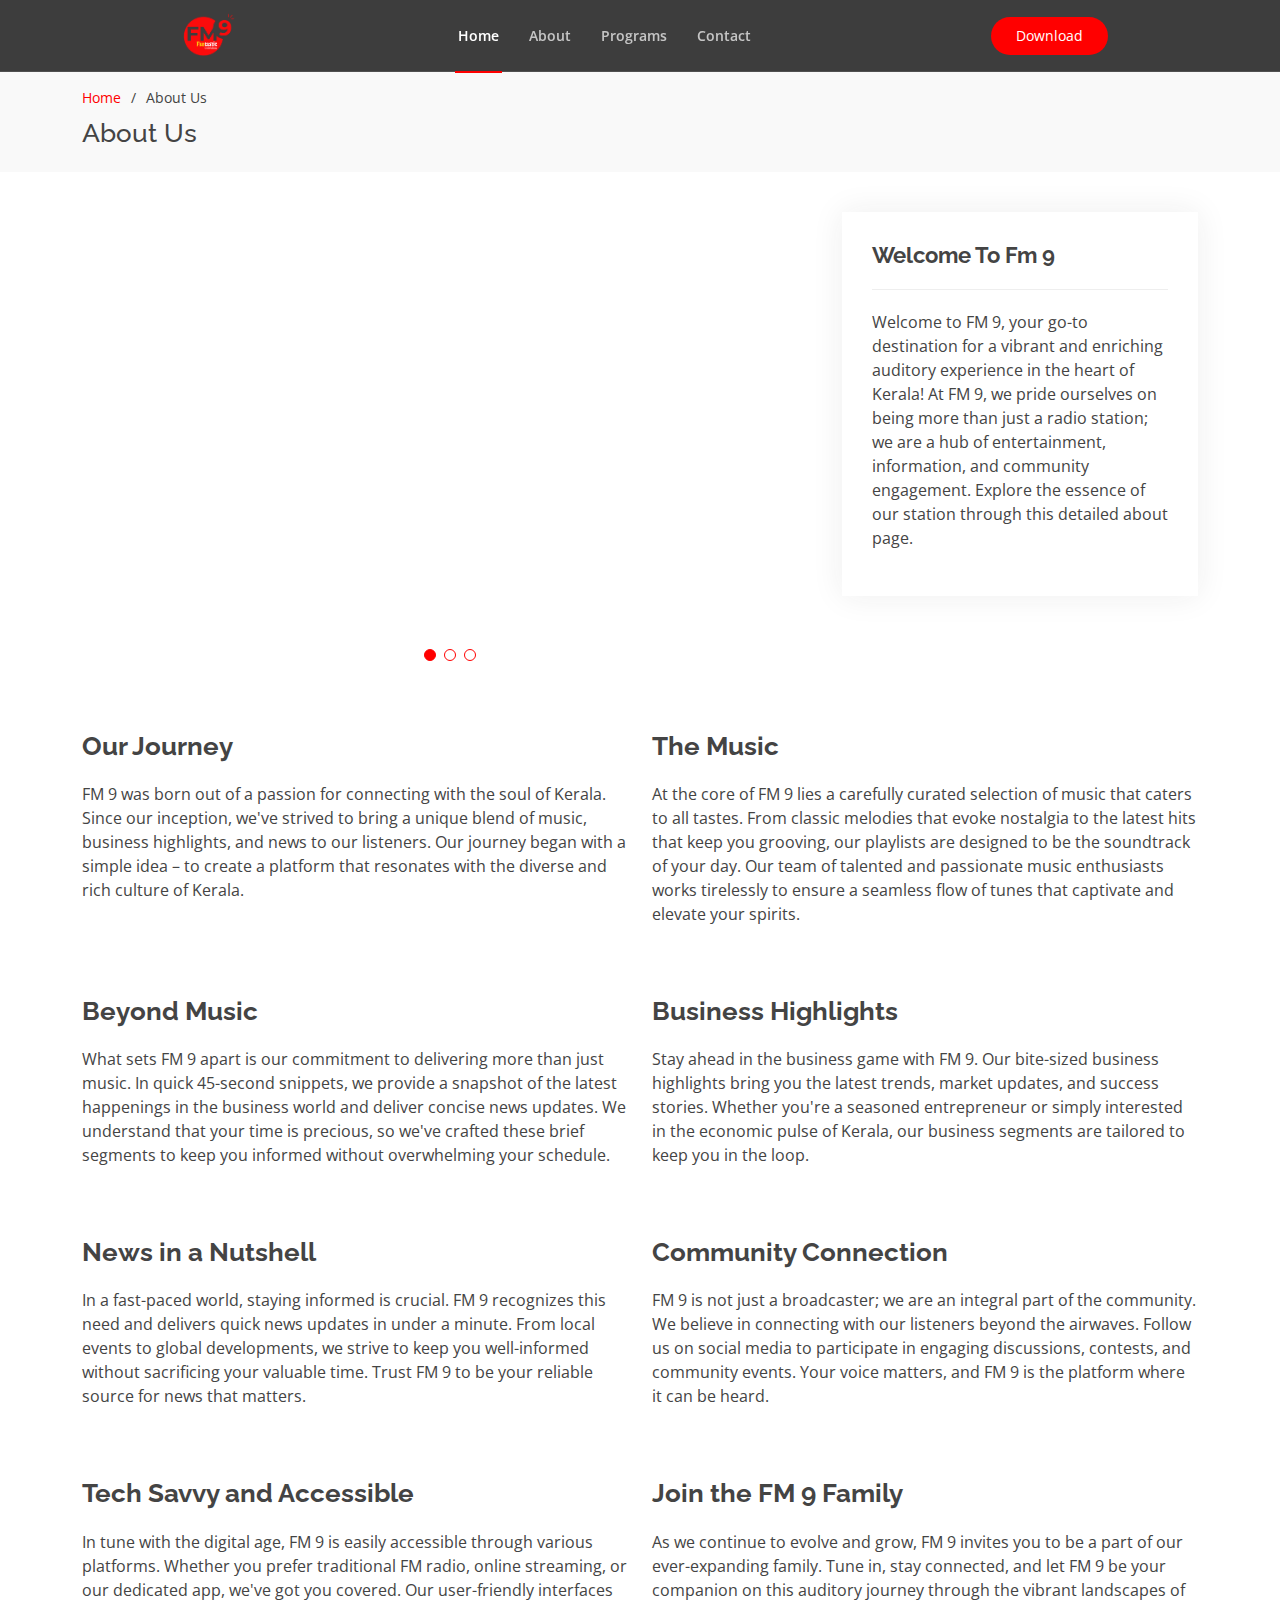
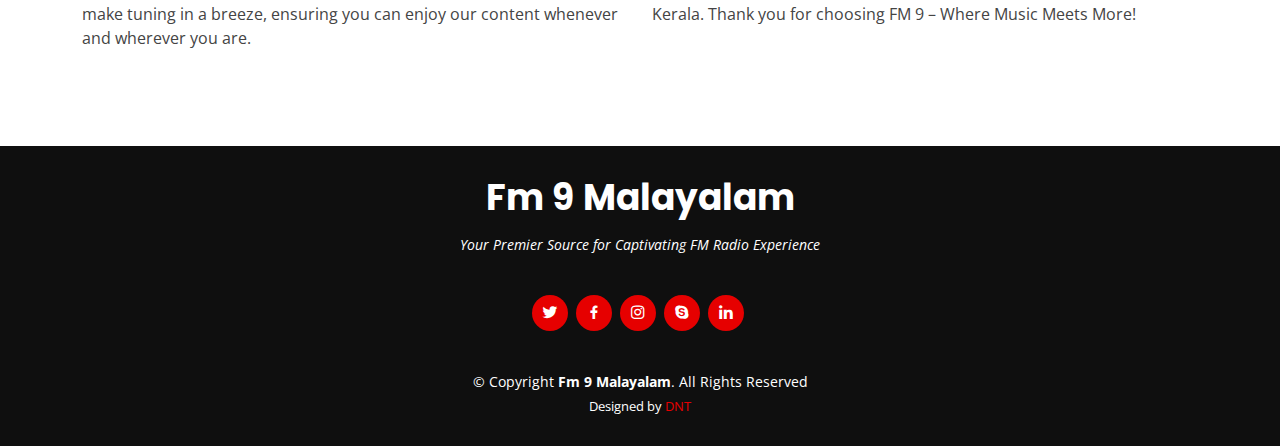
==== Fm9 Malayalam/about-us.html @ 74ba5a5b "after about detail" ====
<!DOCTYPE html>
<html lang="en">

<head>
  <meta charset="utf-8">
  <meta content="width=device-width, initial-scale=1.0" name="viewport">

  <title>Fm 9 Malayalam</title>
  <meta content="" name="description">
  <meta content="" name="keywords">

  <!-- Favicons -->
  <link href="assets/img/FM 9  Logo.png" rel="icon">
  <link href="assets/img/apple-touch-icon.png" rel="apple-touch-icon">

  <!-- Google Fonts -->
  <link href="https://fonts.googleapis.com/css?family=Open+Sans:300,300i,400,400i,600,600i,700,700i|Raleway:300,300i,400,400i,500,500i,600,600i,700,700i|Poppins:300,300i,400,400i,500,500i,600,600i,700,700i" rel="stylesheet">

  <!-- Vendor CSS Files -->
  <link href="assets/vendor/bootstrap/css/bootstrap.min.css" rel="stylesheet">
  <link href="assets/vendor/bootstrap-icons/bootstrap-icons.css" rel="stylesheet">
  <link href="assets/vendor/boxicons/css/boxicons.min.css" rel="stylesheet">
  <link href="assets/vendor/glightbox/css/glightbox.min.css" rel="stylesheet">
  <link href="assets/vendor/remixicon/remixicon.css" rel="stylesheet">
  <link href="assets/vendor/swiper/swiper-bundle.min.css" rel="stylesheet">

  <!-- Template Main CSS File -->
  <link href="assets/css/style.css" rel="stylesheet">

</head>

<body>

  <!-- ======= Header ======= -->
  <header id="header" class="fixed-top header-inner-pages">
    <div class="container-fluid">

      <div class="row justify-content-center">
        <div class="col-xl-9 d-flex align-items-center justify-content-lg-between">
          <h1 class="logo me-auto me-lg-0"><a href="index.html"><img src="./assets/img/FM 9  Logo.png" alt="Logo" class="img-fluid"></a></h1>
          <!-- Uncomment below if you prefer to use an image logo -->
          <!-- <a href="index.html" class="logo me-auto me-lg-0"><img src="assets/img/logo.png" alt="" class="img-fluid"></a>-->

          <nav id="navbar" class="navbar order-last order-lg-0">
            <ul>
              <li><a class="nav-link scrollto active" href="#hero">Home</a></li>
              <li><a class="nav-link scrollto" href="#about">About</a></li>
              <li><a class="nav-link scrollto" href="#programs">Programs</a></li>
              <li><a class="nav-link scrollto" href="#contact">Contact</a></li>
            </ul>
            <i class="bi bi-list mobile-nav-toggle"></i>
          </nav><!-- .navbar -->

          <a href="#about" class="get-started-btn scrollto">Download</a>
        </div>
      </div>

    </div>
  </header><!-- End Header -->

  <main id="main">

    <!-- ======= Breadcrumbs ======= -->
    <section id="breadcrumbs" class="breadcrumbs">
      <div class="container">

        <ol>
          <li><a href="index.html">Home</a></li>
          <li>About Us</li>
        </ol>
        <h2>About Us</h2>

      </div>
    </section><!-- End Breadcrumbs -->

    <!-- ======= Portfolio Details Section ======= -->
    <section id="portfolio-details" class="portfolio-details">
      <div class="container">

        <div class="row gy-4">

          <div class="col-lg-8">
            <div class="portfolio-details-slider swiper">
              <div class="swiper-wrapper align-items-center">

                <div class="swiper-slide">
                  <img src="assets/img/about/sound-engineer-adjusting-electric-mixer-recording-studio-generated-by-ai.jpg" alt="">
                </div>

                <div class="swiper-slide">
                  <img src="assets/img/about/hand-holds-camera-captures-stunning-cityscape-sunset-generated-by-ai.jpg" alt="">
                </div>

                <div class="swiper-slide">
                  <img src="assets/img/about/radio-upscaled (1).png" alt="">
                </div>

              </div>
              <div class="swiper-pagination"></div>
            </div>
          </div>

          <div class="col-lg-4">
            <div class="portfolio-info">
              <h3>Welcome To Fm 9</h3>
              <p>
                Welcome to FM 9, your go-to destination for a vibrant and enriching auditory experience in the heart of Kerala! At FM 9, we pride ourselves on being more than just a radio station; we are a hub of entertainment, information, and community engagement. Explore the essence of our station through this detailed about page.
              </p>
            </div>
          </div>
          <div class="portfolio-description col-lg-6">
            <h2>Our Journey</h2>
            <p>
              FM 9 was born out of a passion for connecting with the soul of Kerala. Since our inception, we've strived to bring a unique blend of music, business highlights, and news to our listeners. Our journey began with a simple idea – to create a platform that resonates with the diverse and rich culture of Kerala.
            </p>
          </div>
          <div class="portfolio-description col-lg-6">
            <h2>The Music</h2>
            <p>
              At the core of FM 9 lies a carefully curated selection of music that caters to all tastes. From classic melodies that evoke nostalgia to the latest hits that keep you grooving, our playlists are designed to be the soundtrack of your day. Our team of talented and passionate music enthusiasts works tirelessly to ensure a seamless flow of tunes that captivate and elevate your spirits.
            </p>
          </div>
          <div class="portfolio-description col-lg-6">
            <h2>Beyond Music</h2>
            <p>
              What sets FM 9 apart is our commitment to delivering more than just music. In quick 45-second snippets, we provide a snapshot of the latest happenings in the business world and deliver concise news updates. We understand that your time is precious, so we've crafted these brief segments to keep you informed without overwhelming your schedule.
            </p>
          </div>
          <div class="portfolio-description col-lg-6">
            <h2>Business Highlights</h2>
            <p>
              Stay ahead in the business game with FM 9. Our bite-sized business highlights bring you the latest trends, market updates, and success stories. Whether you're a seasoned entrepreneur or simply interested in the economic pulse of Kerala, our business segments are tailored to keep you in the loop.
            </p>
          </div>
          <div class="portfolio-description col-lg-6">
            <h2>News in a Nutshell</h2>
            <p>
              In a fast-paced world, staying informed is crucial. FM 9 recognizes this need and delivers quick news updates in under a minute. From local events to global developments, we strive to keep you well-informed without sacrificing your valuable time. Trust FM 9 to be your reliable source for news that matters.
            </p>
          </div>
          <div class="portfolio-description col-lg-6">
            <h2>Community Connection</h2>
            <p>
              FM 9 is not just a broadcaster; we are an integral part of the community. We believe in connecting with our listeners beyond the airwaves. Follow us on social media to participate in engaging discussions, contests, and community events. Your voice matters, and FM 9 is the platform where it can be heard.
            </p>
          </div>
          <div class="portfolio-description col-lg-6">
            <h2>Tech Savvy and Accessible</h2>
            <p>
              In tune with the digital age, FM 9 is easily accessible through various platforms. Whether you prefer traditional FM radio, online streaming, or our dedicated app, we've got you covered. Our user-friendly interfaces make tuning in a breeze, ensuring you can enjoy our content whenever and wherever you are.
            </p>
          </div>
          <div class="portfolio-description col-lg-6">
            <h2>Join the FM 9 Family</h2>
            <p>
              As we continue to evolve and grow, FM 9 invites you to be a part of our ever-expanding family. Tune in, stay connected, and let FM 9 be your companion on this auditory journey through the vibrant landscapes of Kerala. Thank you for choosing FM 9 – Where Music Meets More!
            </p>
          </div>

        </div>

      </div>
    </section><!-- End Portfolio Details Section -->

  </main><!-- End #main -->

  <!-- ======= Footer ======= -->
  <footer id="footer">
    <div class="container">
      <h3>Fm 9 Malayalam</h3>
      <p>Your Premier Source for Captivating FM Radio Experience</p>
      <div class="social-links">
        <a href="#" class="twitter"><i class="bx bxl-twitter"></i></a>
        <a href="#" class="facebook"><i class="bx bxl-facebook"></i></a>
        <a href="#" class="instagram"><i class="bx bxl-instagram"></i></a>
        <a href="#" class="google-plus"><i class="bx bxl-skype"></i></a>
        <a href="#" class="linkedin"><i class="bx bxl-linkedin"></i></a>
      </div>
      <div class="copyright">
        &copy; Copyright <strong><span>Fm 9 Malayalam</span></strong>. All Rights Reserved
      </div>
      <div class="credits">
        Designed by <a href="https://fm9live.com/">DNT</a>
      </div>
    </div>
  </footer><!-- End Footer -->

  <div id="preloader"></div>
  <a href="#" class="back-to-top d-flex align-items-center justify-content-center"><i class="bi bi-arrow-up-short"></i></a>

  <!-- Vendor JS Files -->
  <script src="assets/vendor/purecounter/purecounter_vanilla.js"></script>
  <script src="assets/vendor/bootstrap/js/bootstrap.bundle.min.js"></script>
  <script src="assets/vendor/glightbox/js/glightbox.min.js"></script>
  <script src="assets/vendor/isotope-layout/isotope.pkgd.min.js"></script>
  <script src="assets/vendor/swiper/swiper-bundle.min.js"></script>
  <script src="assets/vendor/php-email-form/validate.js"></script>

  <!-- Template Main JS File -->
  <script src="assets/js/main.js"></script>

</body>

</html>
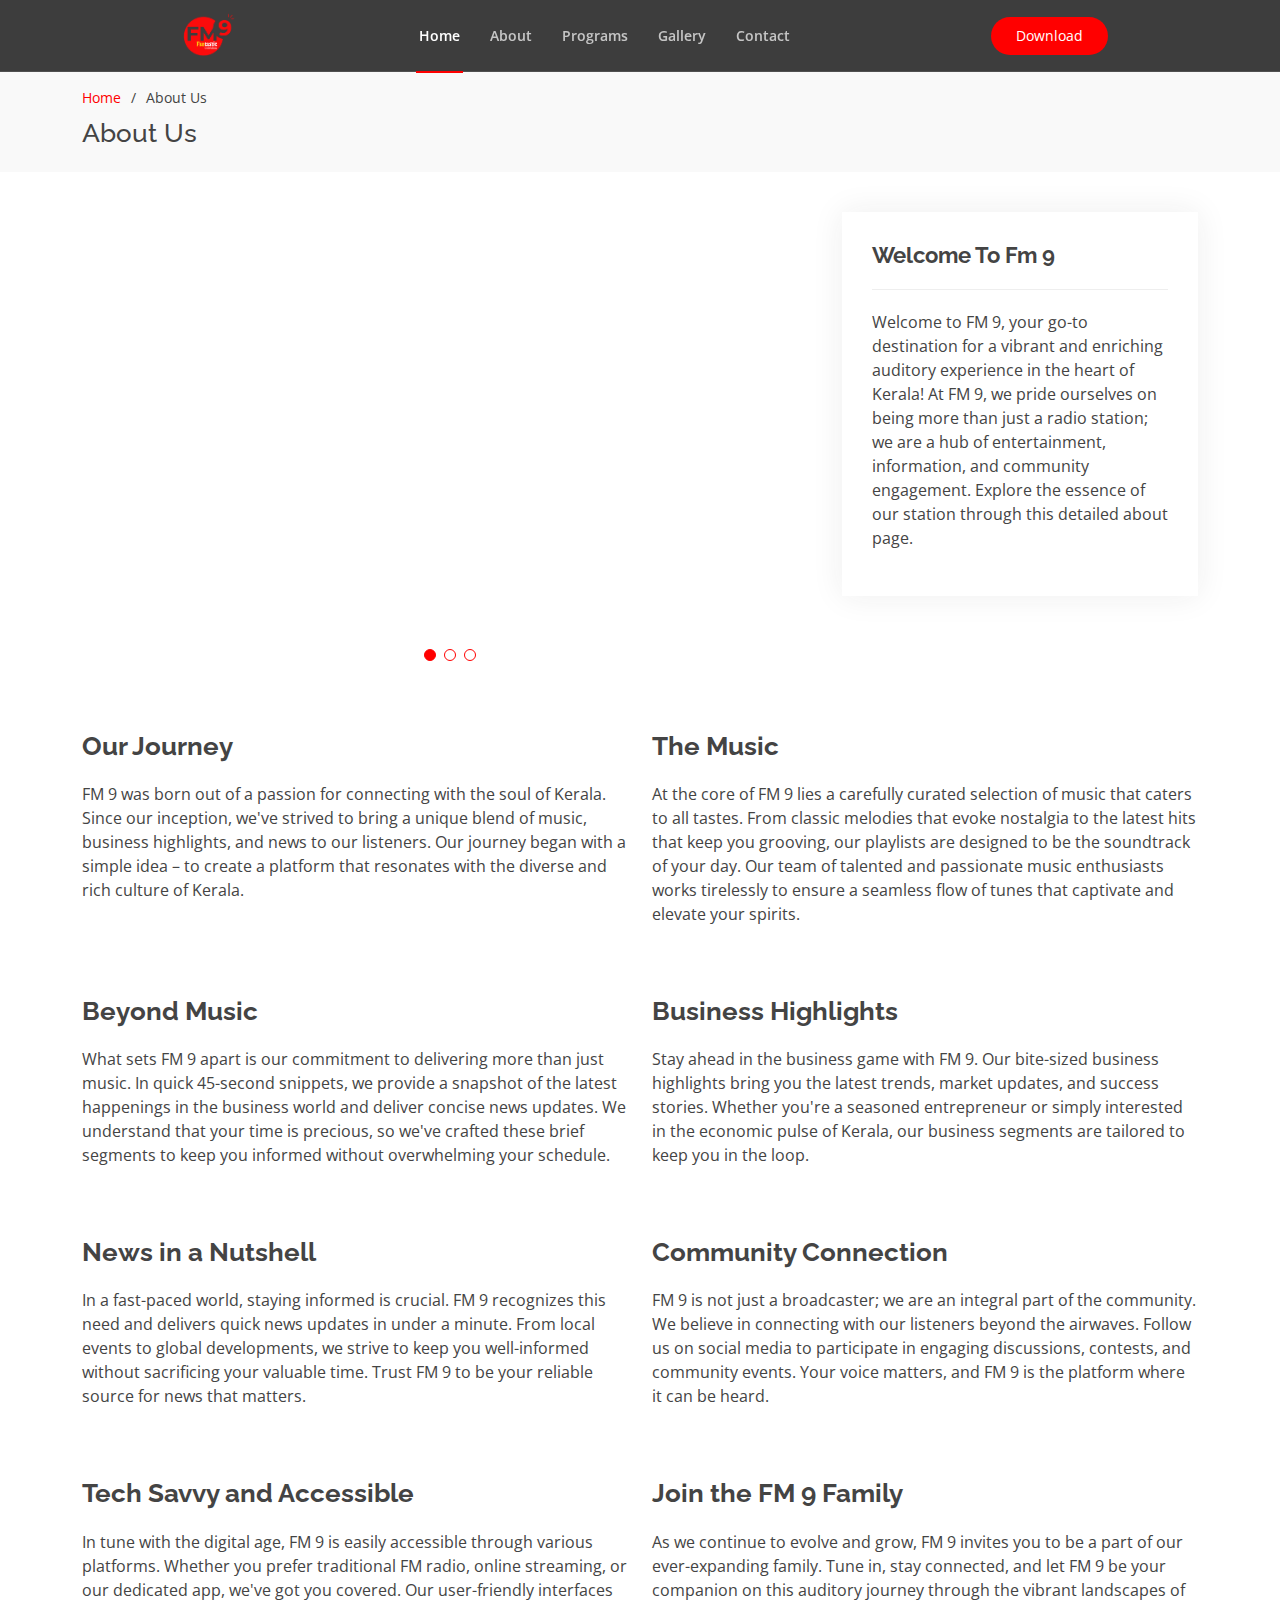
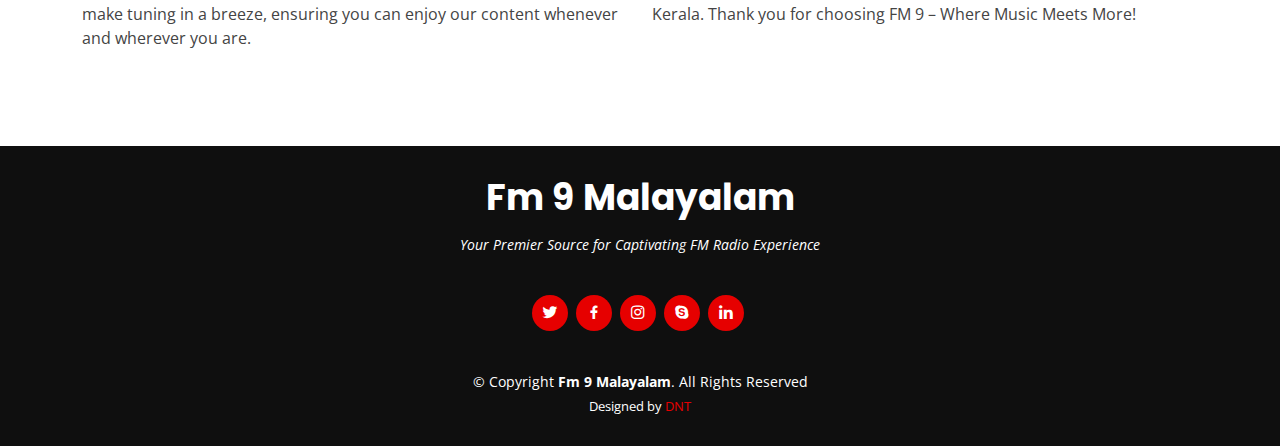
==== commit 6345f7d0: "befor contact" ====
--- a/Fm9 Malayalam/about-us.html
+++ b/Fm9 Malayalam/about-us.html
@@ -46,6 +46,7 @@
               <li><a class="nav-link scrollto active" href="#hero">Home</a></li>
               <li><a class="nav-link scrollto" href="#about">About</a></li>
               <li><a class="nav-link scrollto" href="#programs">Programs</a></li>
+              <li><a class="nav-link scrollto" href="#portfolio">Gallery</a></li>
               <li><a class="nav-link scrollto" href="#contact">Contact</a></li>
             </ul>
             <i class="bi bi-list mobile-nav-toggle"></i>
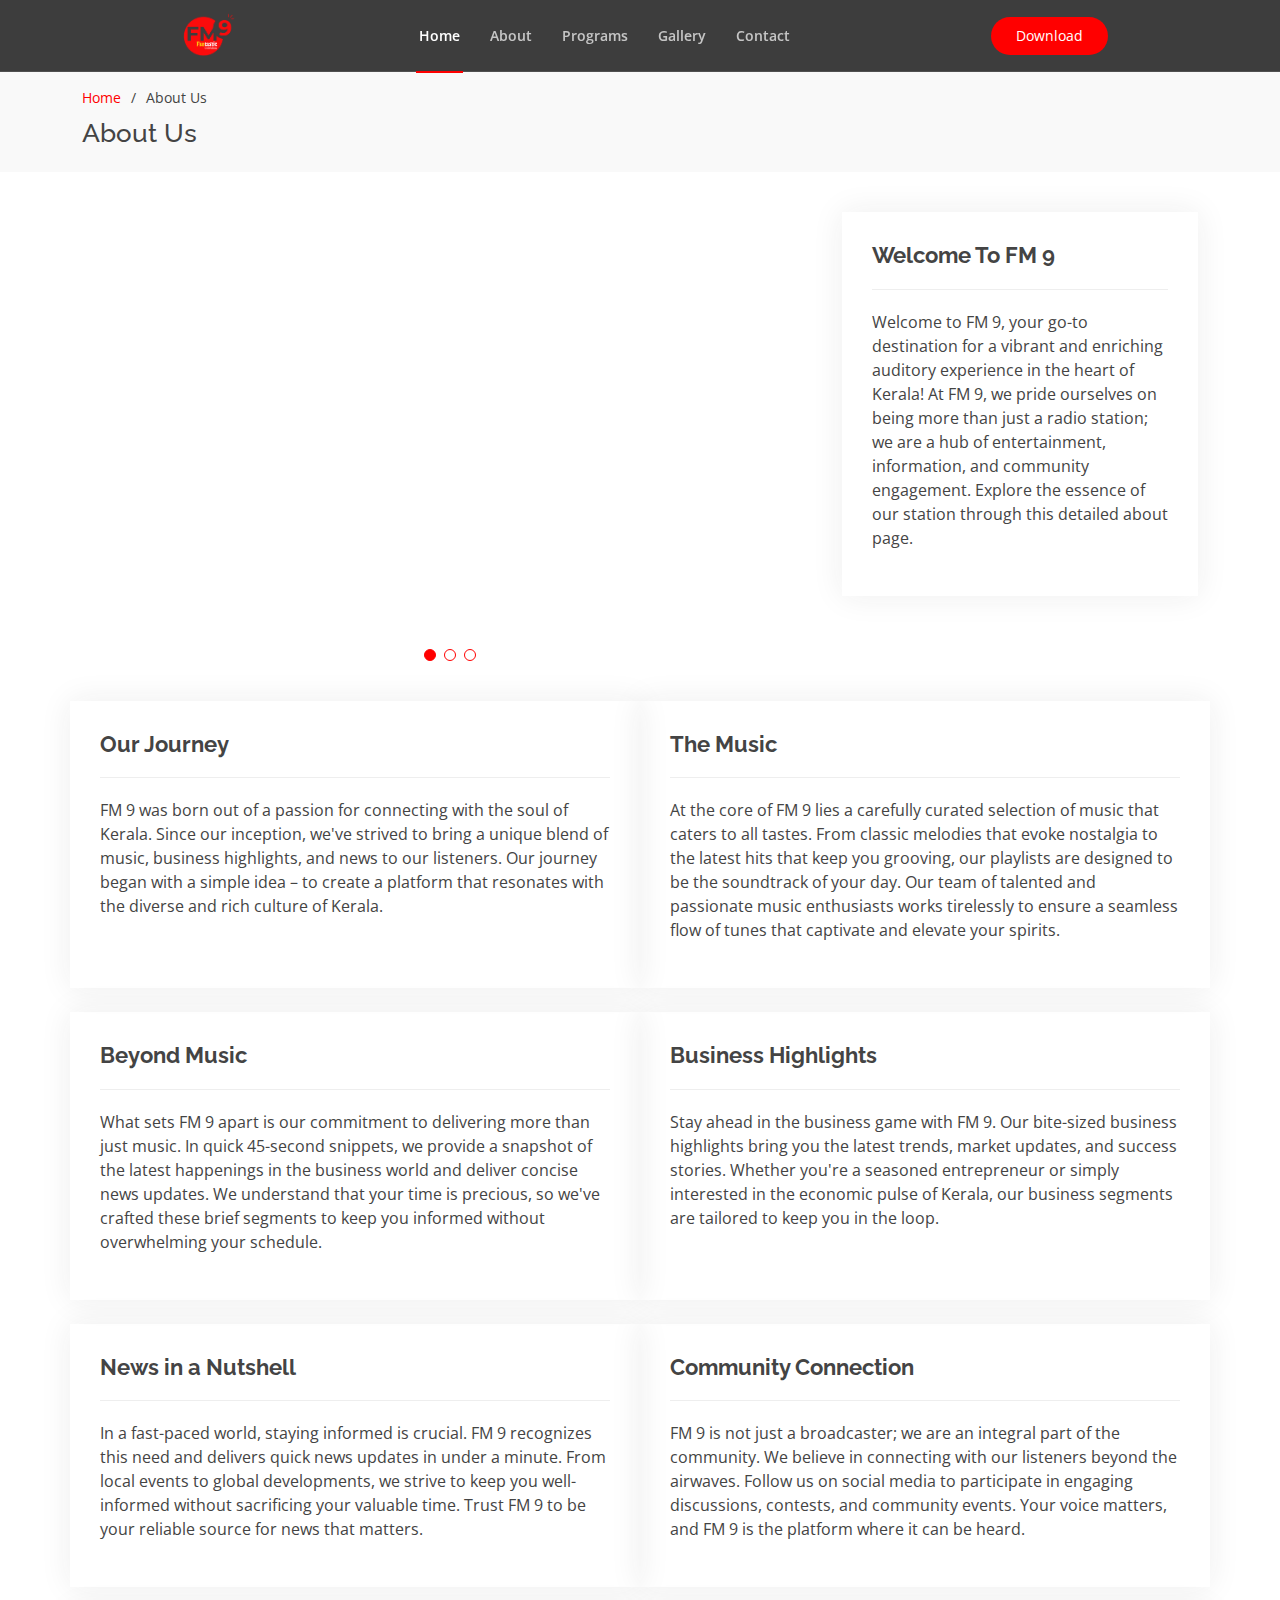
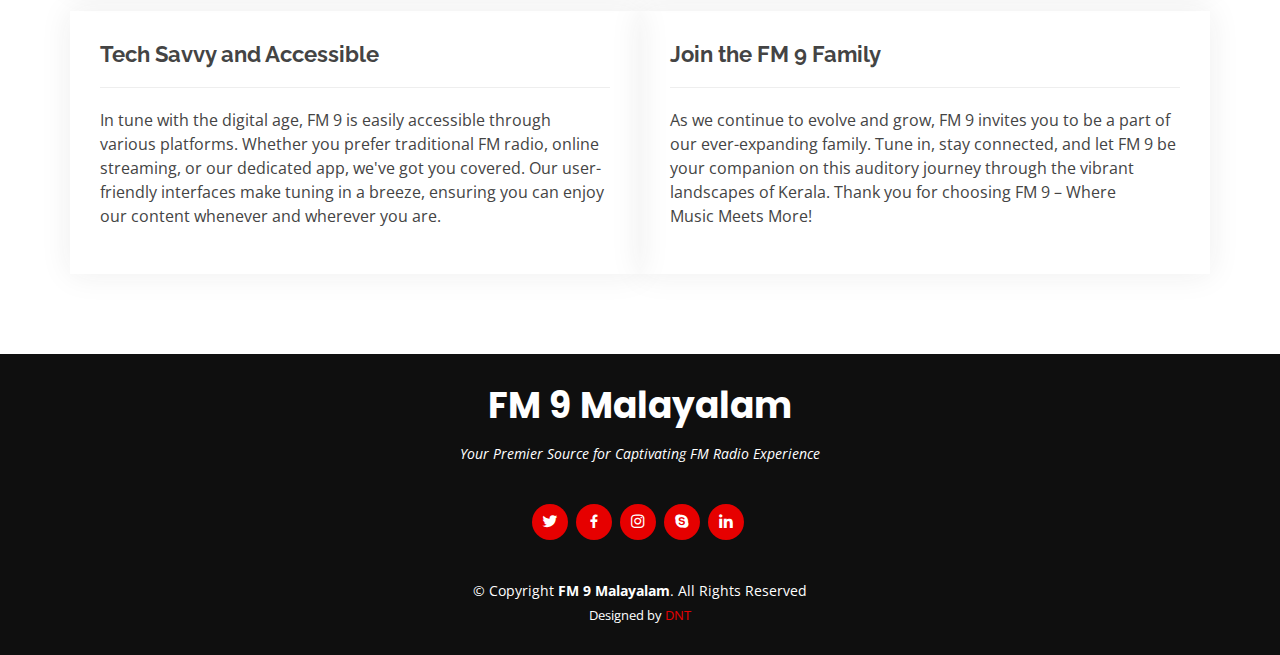
==== commit 85ab2f52: "final commit" ====
--- a/Fm9 Malayalam/about-us.html
+++ b/Fm9 Malayalam/about-us.html
@@ -5,7 +5,7 @@
   <meta charset="utf-8">
   <meta content="width=device-width, initial-scale=1.0" name="viewport">
 
-  <title>Fm 9 Malayalam</title>
+  <title>FM 9 Malayalam</title>
   <meta content="" name="description">
   <meta content="" name="keywords">
 
@@ -44,10 +44,10 @@
           <nav id="navbar" class="navbar order-last order-lg-0">
             <ul>
               <li><a class="nav-link scrollto active" href="#hero">Home</a></li>
-              <li><a class="nav-link scrollto" href="#about">About</a></li>
-              <li><a class="nav-link scrollto" href="#programs">Programs</a></li>
-              <li><a class="nav-link scrollto" href="#portfolio">Gallery</a></li>
-              <li><a class="nav-link scrollto" href="#contact">Contact</a></li>
+              <li><a class="nav-link scrollto" href="index.html#about">About</a></li>
+              <li><a class="nav-link scrollto" href="index.html#programs">Programs</a></li>
+              <li><a class="nav-link scrollto" href="index.html#portfolio">Gallery</a></li>
+              <li><a class="nav-link scrollto" href="index.html#contact">Contact</a></li>
             </ul>
             <i class="bi bi-list mobile-nav-toggle"></i>
           </nav><!-- .navbar -->
@@ -103,56 +103,56 @@
 
           <div class="col-lg-4">
             <div class="portfolio-info">
-              <h3>Welcome To Fm 9</h3>
+              <h3>Welcome To FM 9</h3>
               <p>
                 Welcome to FM 9, your go-to destination for a vibrant and enriching auditory experience in the heart of Kerala! At FM 9, we pride ourselves on being more than just a radio station; we are a hub of entertainment, information, and community engagement. Explore the essence of our station through this detailed about page.
               </p>
             </div>
           </div>
-          <div class="portfolio-description col-lg-6">
-            <h2>Our Journey</h2>
+          <div class="portfolio-info col-lg-6">
+            <h3>Our Journey</h3>
             <p>
               FM 9 was born out of a passion for connecting with the soul of Kerala. Since our inception, we've strived to bring a unique blend of music, business highlights, and news to our listeners. Our journey began with a simple idea – to create a platform that resonates with the diverse and rich culture of Kerala.
             </p>
           </div>
-          <div class="portfolio-description col-lg-6">
-            <h2>The Music</h2>
+          <div class="portfolio-info col-lg-6">
+            <h3>The Music</h3>
             <p>
               At the core of FM 9 lies a carefully curated selection of music that caters to all tastes. From classic melodies that evoke nostalgia to the latest hits that keep you grooving, our playlists are designed to be the soundtrack of your day. Our team of talented and passionate music enthusiasts works tirelessly to ensure a seamless flow of tunes that captivate and elevate your spirits.
             </p>
           </div>
-          <div class="portfolio-description col-lg-6">
-            <h2>Beyond Music</h2>
+          <div class="portfolio-info col-lg-6">
+            <h3>Beyond Music</h3>
             <p>
               What sets FM 9 apart is our commitment to delivering more than just music. In quick 45-second snippets, we provide a snapshot of the latest happenings in the business world and deliver concise news updates. We understand that your time is precious, so we've crafted these brief segments to keep you informed without overwhelming your schedule.
             </p>
           </div>
-          <div class="portfolio-description col-lg-6">
-            <h2>Business Highlights</h2>
+          <div class="portfolio-info col-lg-6">
+            <h3>Business Highlights</h3>
             <p>
               Stay ahead in the business game with FM 9. Our bite-sized business highlights bring you the latest trends, market updates, and success stories. Whether you're a seasoned entrepreneur or simply interested in the economic pulse of Kerala, our business segments are tailored to keep you in the loop.
             </p>
           </div>
-          <div class="portfolio-description col-lg-6">
-            <h2>News in a Nutshell</h2>
+          <div class="portfolio-info col-lg-6">
+            <h3>News in a Nutshell</h3>
             <p>
               In a fast-paced world, staying informed is crucial. FM 9 recognizes this need and delivers quick news updates in under a minute. From local events to global developments, we strive to keep you well-informed without sacrificing your valuable time. Trust FM 9 to be your reliable source for news that matters.
             </p>
           </div>
-          <div class="portfolio-description col-lg-6">
-            <h2>Community Connection</h2>
+          <div class="portfolio-info col-lg-6">
+            <h3>Community Connection</h3>
             <p>
               FM 9 is not just a broadcaster; we are an integral part of the community. We believe in connecting with our listeners beyond the airwaves. Follow us on social media to participate in engaging discussions, contests, and community events. Your voice matters, and FM 9 is the platform where it can be heard.
             </p>
           </div>
-          <div class="portfolio-description col-lg-6">
-            <h2>Tech Savvy and Accessible</h2>
+          <div class="portfolio-info col-lg-6">
+            <h3>Tech Savvy and Accessible</h3>
             <p>
               In tune with the digital age, FM 9 is easily accessible through various platforms. Whether you prefer traditional FM radio, online streaming, or our dedicated app, we've got you covered. Our user-friendly interfaces make tuning in a breeze, ensuring you can enjoy our content whenever and wherever you are.
             </p>
           </div>
-          <div class="portfolio-description col-lg-6">
-            <h2>Join the FM 9 Family</h2>
+          <div class="portfolio-info col-lg-6">
+            <h3>Join the FM 9 Family</h3>
             <p>
               As we continue to evolve and grow, FM 9 invites you to be a part of our ever-expanding family. Tune in, stay connected, and let FM 9 be your companion on this auditory journey through the vibrant landscapes of Kerala. Thank you for choosing FM 9 – Where Music Meets More!
             </p>
@@ -168,7 +168,7 @@
   <!-- ======= Footer ======= -->
   <footer id="footer">
     <div class="container">
-      <h3>Fm 9 Malayalam</h3>
+      <h3>FM 9 Malayalam</h3>
       <p>Your Premier Source for Captivating FM Radio Experience</p>
       <div class="social-links">
         <a href="#" class="twitter"><i class="bx bxl-twitter"></i></a>
@@ -178,7 +178,7 @@
         <a href="#" class="linkedin"><i class="bx bxl-linkedin"></i></a>
       </div>
       <div class="copyright">
-        &copy; Copyright <strong><span>Fm 9 Malayalam</span></strong>. All Rights Reserved
+        &copy; Copyright <strong><span>FM 9 Malayalam</span></strong>. All Rights Reserved
       </div>
       <div class="credits">
         Designed by <a href="https://fm9live.com/">DNT</a>
--- a/Fm9 Malayalam/assets/css/style.css
+++ b/Fm9 Malayalam/assets/css/style.css
@@ -1,10 +1,4 @@
-/**
-* Template Name: KnightOne
-* Updated: Jan 09 2024 with Bootstrap v5.3.2
-* Template URL: https://bootstrapmade.com/knight-simple-one-page-bootstrap-template/
-* Author: BootstrapMade.com
-* License: https://bootstrapmade.com/license/
-*/
+
 
 /*--------------------------------------------------------------
 # General
@@ -451,6 +445,7 @@
 }
 
 #hero h1 {
+  font-family: Cambria, Cochin, Georgia, Times, 'Times New Roman', serif;
   margin: 0 0 10px 0;
   font-size: 48px;
   font-weight: 700;
@@ -1408,7 +1403,7 @@
   padding: 10px 12px;
 }
 
-.contact .php-email-form button[type="submit"] {
+.contact .php-email-form button {
   background: #ff1a1a;
   border: 0;
   padding: 10px 30px;
@@ -1417,7 +1412,7 @@
   border-radius: 50px;
 }
 
-.contact .php-email-form button[type="submit"]:hover {
+.contact .php-email-form button:hover {
   background: #e60000;
 }
 
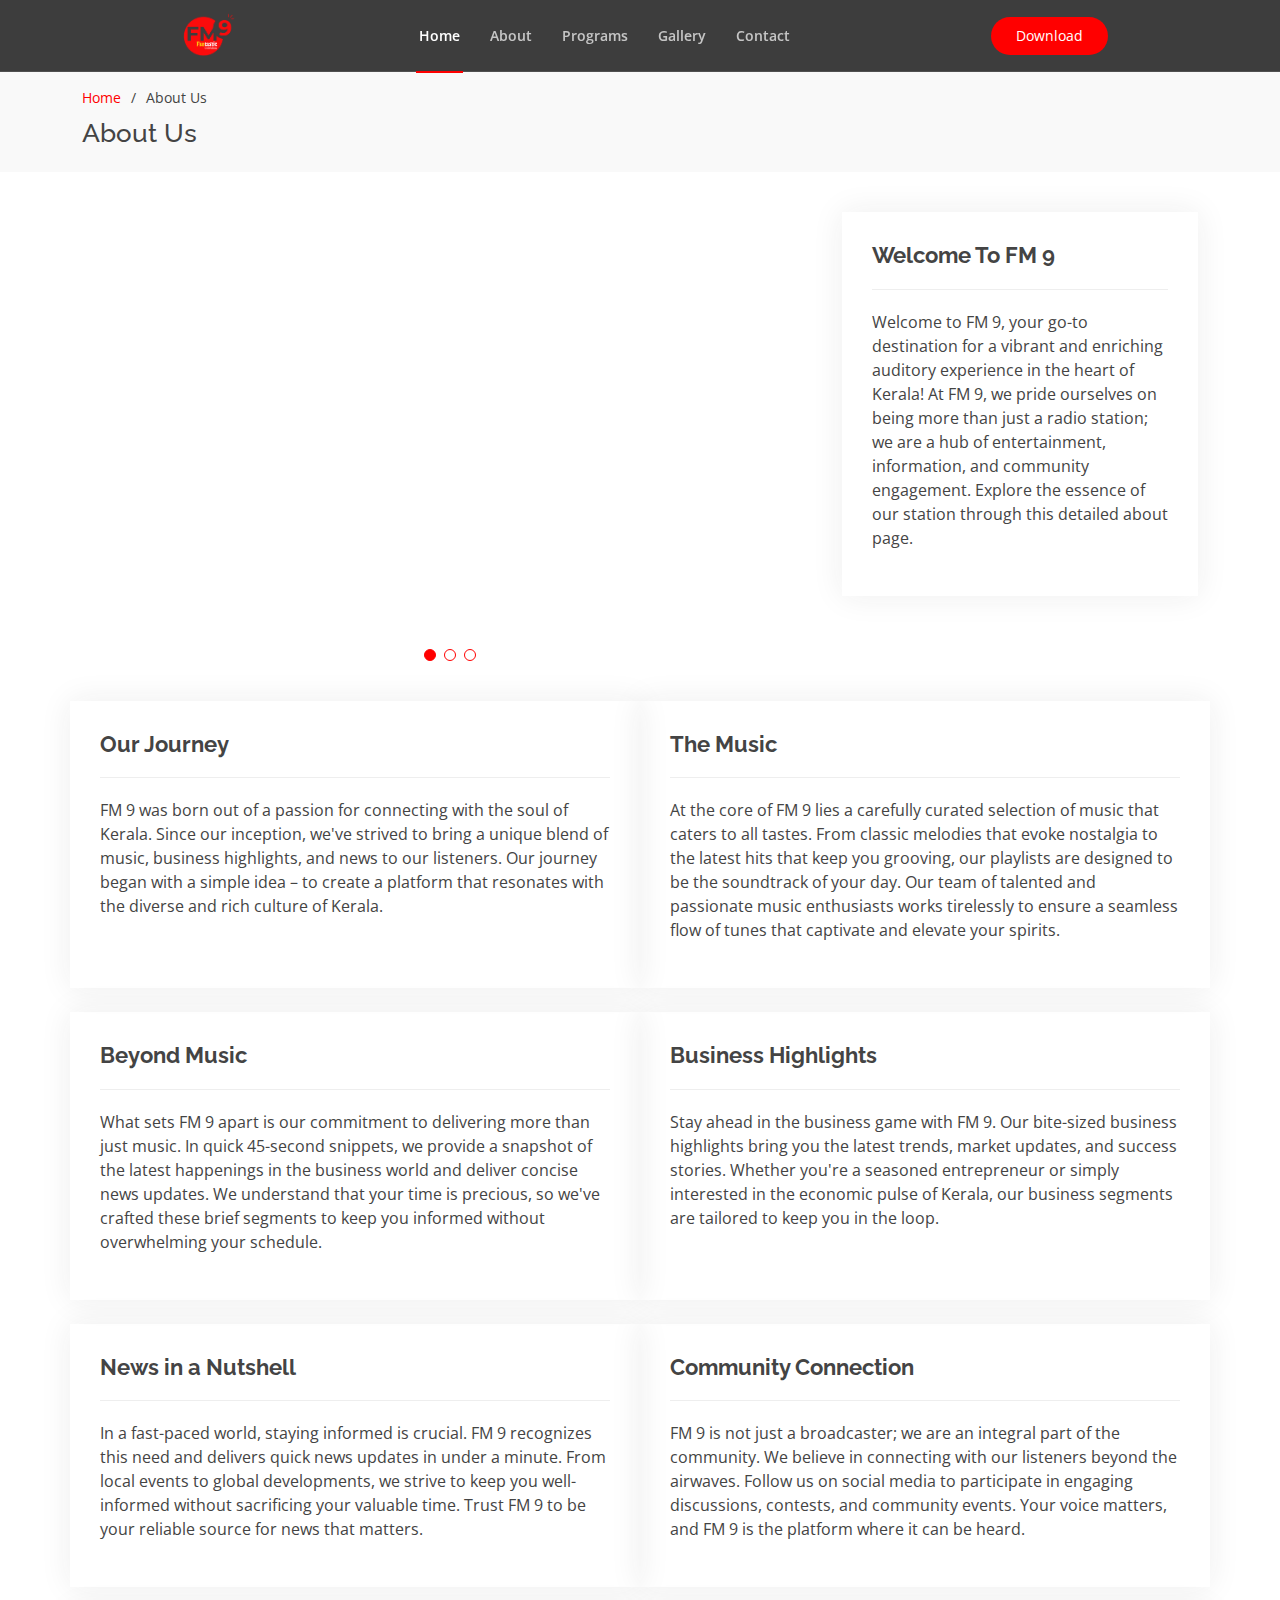
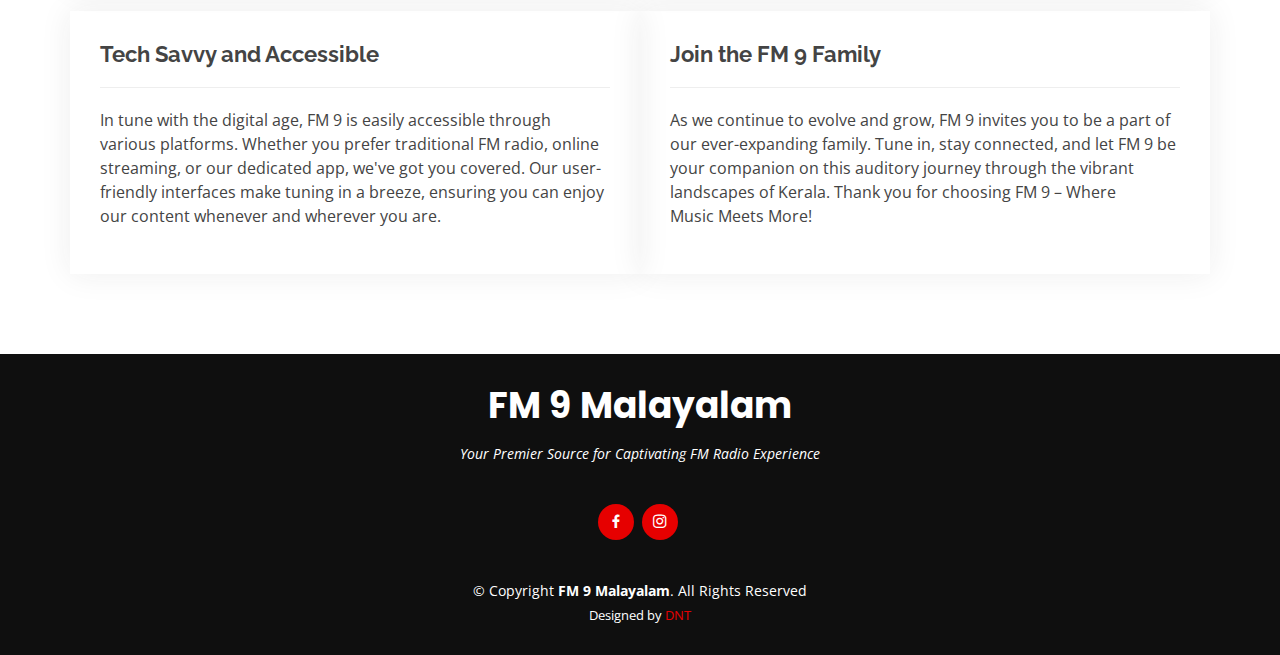
==== commit f960c47c: "after audio player correction" ====
--- a/Fm9 Malayalam/about-us.html
+++ b/Fm9 Malayalam/about-us.html
@@ -166,25 +166,38 @@
   </main><!-- End #main -->
 
   <!-- ======= Footer ======= -->
+  <!-- ======= Footer ======= -->
   <footer id="footer">
     <div class="container">
       <h3>FM 9 Malayalam</h3>
       <p>Your Premier Source for Captivating FM Radio Experience</p>
       <div class="social-links">
-        <a href="#" class="twitter"><i class="bx bxl-twitter"></i></a>
-        <a href="#" class="facebook"><i class="bx bxl-facebook"></i></a>
-        <a href="#" class="instagram"><i class="bx bxl-instagram"></i></a>
-        <a href="#" class="google-plus"><i class="bx bxl-skype"></i></a>
-        <a href="#" class="linkedin"><i class="bx bxl-linkedin"></i></a>
+        <!-- <a href="#" class="twitter"><i class="bx bxl-twitter"></i></a> -->
+        <a
+          href="https://www.facebook.com/profile.php?id=61554566744313&mibextid=ZbWKwL"
+          class="facebook"
+          target="_blank"
+          ><i class="bx bxl-facebook"></i
+        ></a>
+        <a
+          href="https://www.instagram.com/fm9_malayalam?igsh=ZjAyZzkzNXY4a2Jq"
+          class="instagram"
+          target="_blank"
+          ><i class="bx bxl-instagram"></i
+        ></a>
+        <!-- <a href="#" class="google-plus"><i class="bx bxl-skype"></i></a> -->
+        <!-- <a href="#" class="linkedin"><i class="bx bxl-linkedin"></i></a> -->
       </div>
       <div class="copyright">
-        &copy; Copyright <strong><span>FM 9 Malayalam</span></strong>. All Rights Reserved
+        &copy; Copyright <strong><span>FM 9 Malayalam</span></strong
+        >. All Rights Reserved
       </div>
       <div class="credits">
         Designed by <a href="https://fm9live.com/">DNT</a>
       </div>
     </div>
-  </footer><!-- End Footer -->
+  </footer>
+  <!-- End Footer -->
 
   <div id="preloader"></div>
   <a href="#" class="back-to-top d-flex align-items-center justify-content-center"><i class="bi bi-arrow-up-short"></i></a>
--- a/Fm9 Malayalam/assets/css/style.css
+++ b/Fm9 Malayalam/assets/css/style.css
@@ -421,10 +421,23 @@
 #hero {
   width: 100%;
   height: 100vh;
-  background: url("../img/Runway\ 2024-01-12T18_44_44.159Z\ Infinite\ Image\ paddy\ filed\ and\ road.png")
-    top center;
   background-size: cover;
   position: relative;
+}
+
+#hero .carousel-item {
+  background-size: cover;
+  background-position: center;
+  height: 100vh;
+}
+
+#hero .carousel-caption {
+  position: absolute;
+  top: 55%;
+  left: 50%;
+  transform: translate(-50%, -50%);
+  text-align: center;
+  color: #fff;
 }
 
 
@@ -525,6 +538,19 @@
   border-radius: 0;
 }
 
+#fmCarousel .carousel-inner {
+  transition: transform 1s ease-in-out; 
+}
+
+#fmCarousel .carousel-item {
+  transition: transform 1s ease-in-out;
+}
+
+#fmCarousel.carousel.slide {
+  transition: transform 1s ease-in-out; 
+}
+
+
 @media (min-width: 1024px) {
   #hero {
     background-attachment: fixed;
